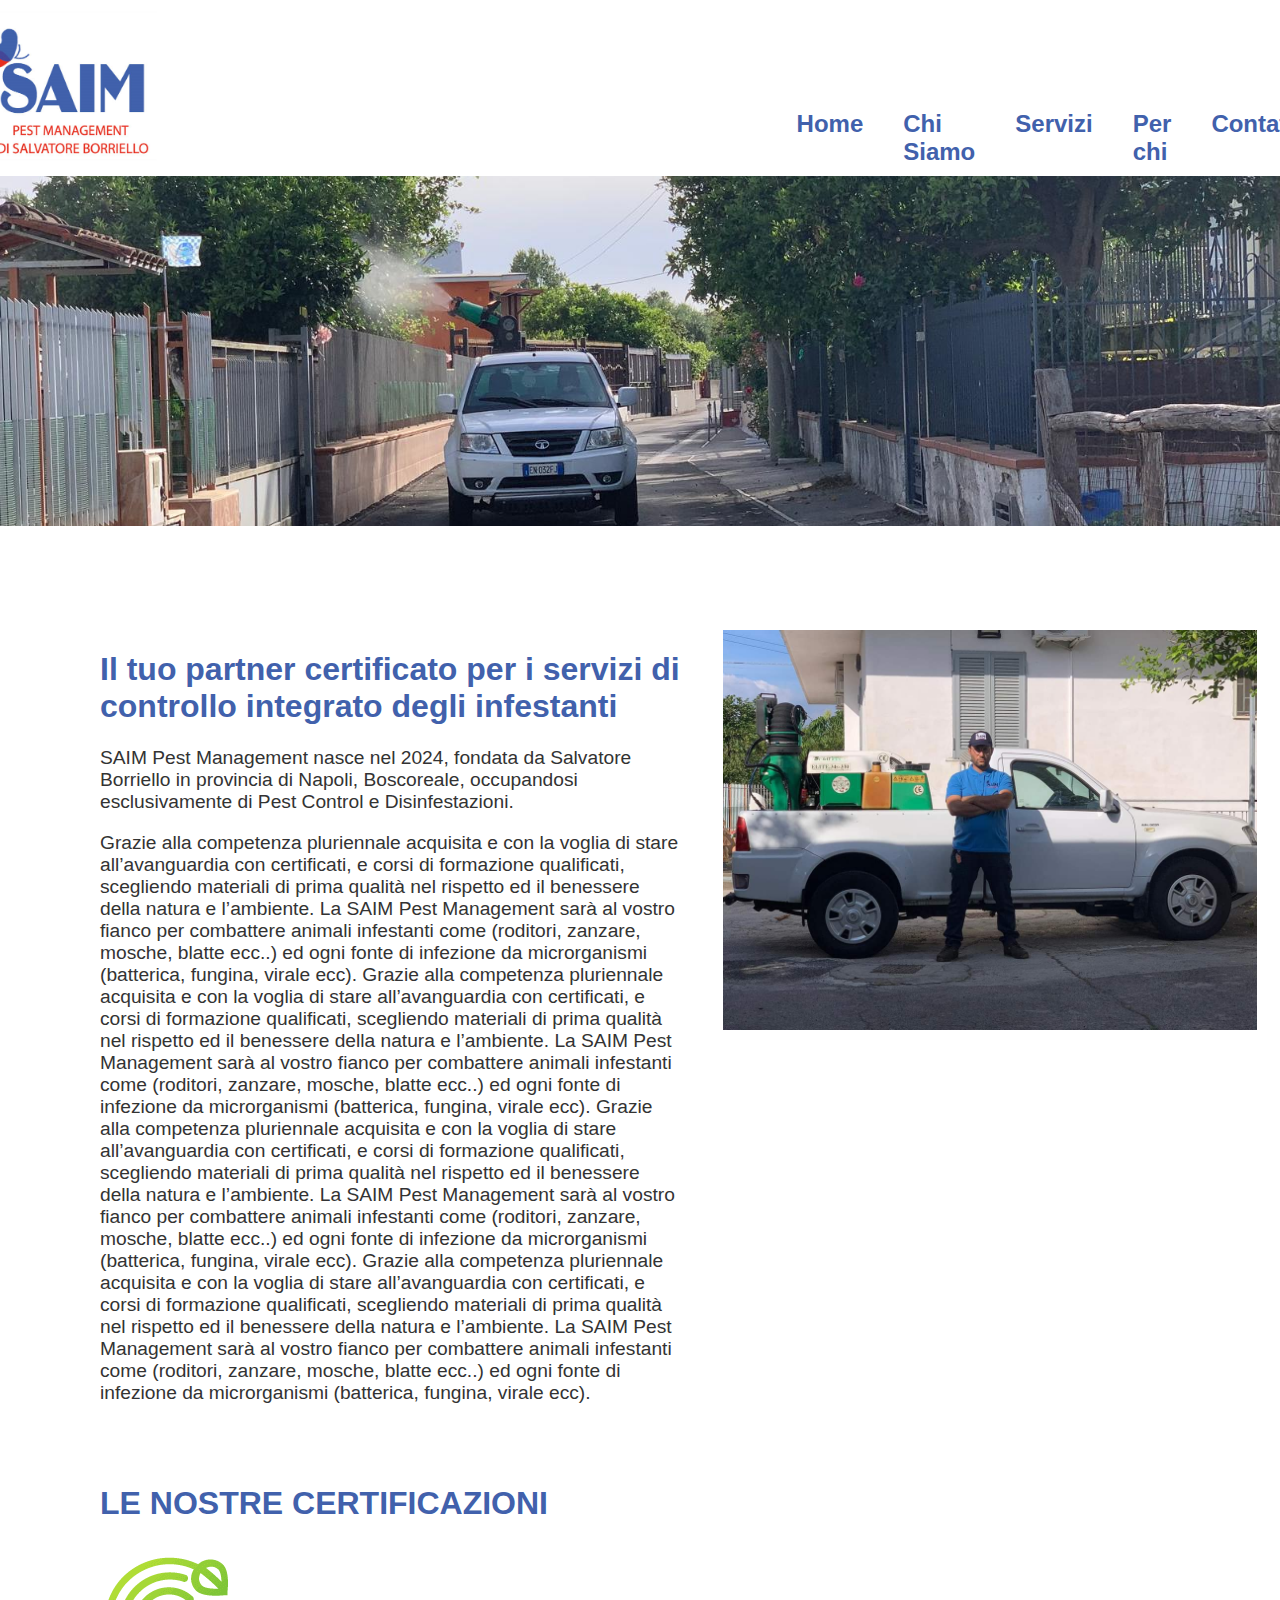
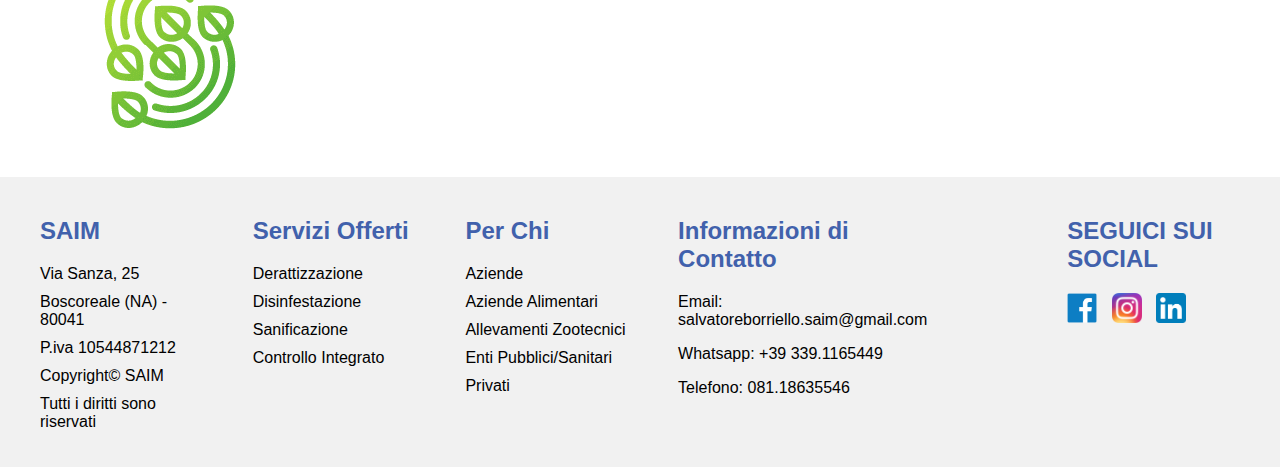
==== about.html @ 1c4facf1 "Add files via upload" ====
<!DOCTYPE html>
<html lang="it">
<head>
    <meta charset="UTF-8">
    <meta name="viewport" content="width=device-width, initial-scale=1.0">
    <title>SAIM Pest Management</title>
    <link rel="stylesheet" href="css/styles2.css">
</head>
<body>
    <header>
        <div class="logo">
            <img src="images/logo_Name.png" alt="Logo Azienda">
        </div>
        <nav>
            <ul>
                <li><a href="index.html">Home</a></li>
                <li><a href="about.html">Chi Siamo</a></li>
                <li class="dropdown">
                  <a href="#">Servizi</a>
                  <ul class="dropdown-content">
                    <li><a href="derattizzazione.html">Derattizzazione</a></li>
                    <li><a href="disinfestazione.html">Disinfestazione</a></li>
                    <li><a href="sanificazione.html">Sanificazione</a></li>
                    <li><a href="monitoraggio.html">Monitoraggio</a></li>
                 </ul>
           </li>
                <li><a href="whom.html">Per chi</a></li>
                <li><a href="contact.html">Contatti</a></li>
            </ul>
        </nav>
    </header>
    <main>

      <img src="images/disinfestazione_camion.jpg" class="full-width-image">

      <div class="spacer100"></div>

      <section class="content-container">
      <div class="description">
          <h1>Il tuo partner certificato per i servizi di controllo integrato degli infestanti</h1>
          <p>
              SAIM Pest Management nasce nel 2024, fondata da Salvatore Borriello in provincia di Napoli, Boscoreale, occupandosi esclusivamente di Pest Control e Disinfestazioni.
          </p>
          <p>
              Grazie alla competenza pluriennale acquisita e con la voglia di stare all’avanguardia con certificati, e corsi di formazione qualificati, scegliendo materiali di prima qualità
              nel rispetto ed il benessere della natura e l’ambiente.
              La SAIM Pest Management sarà al vostro fianco per combattere animali infestanti come (roditori, zanzare, mosche, blatte ecc..) ed ogni fonte di infezione da microrganismi (batterica, fungina, virale ecc).
              Grazie alla competenza pluriennale acquisita e con la voglia di stare all’avanguardia con certificati, e corsi di formazione qualificati, scegliendo materiali di prima qualità
              nel rispetto ed il benessere della natura e l’ambiente.
              La SAIM Pest Management sarà al vostro fianco per combattere animali infestanti come (roditori, zanzare, mosche, blatte ecc..) ed ogni fonte di infezione da microrganismi (batterica, fungina, virale ecc).
              Grazie alla competenza pluriennale acquisita e con la voglia di stare all’avanguardia con certificati, e corsi di formazione qualificati, scegliendo materiali di prima qualità
              nel rispetto ed il benessere della natura e l’ambiente.
              La SAIM Pest Management sarà al vostro fianco per combattere animali infestanti come (roditori, zanzare, mosche, blatte ecc..) ed ogni fonte di infezione da microrganismi (batterica, fungina, virale ecc).
              Grazie alla competenza pluriennale acquisita e con la voglia di stare all’avanguardia con certificati, e corsi di formazione qualificati, scegliendo materiali di prima qualità
              nel rispetto ed il benessere della natura e l’ambiente.
              La SAIM Pest Management sarà al vostro fianco per combattere animali infestanti come (roditori, zanzare, mosche, blatte ecc..) ed ogni fonte di infezione da microrganismi (batterica, fungina, virale ecc).
          </p>
      </div>
      <div class="image-content">
          <img src="images/furgone.jpg" alt="Attività">
      </div>
        </section>

        <section class="content-container">
          <div class="description">
              <h1>LE NOSTRE CERTIFICAZIONI</h1>
          </div>
        </section>

          <div class="certificate-image">
              <img src="images/sinergitech.png" alt="Certificati">
          </div>

<div class="spacer30"></div>
    </main>

    <footer>

        <div class="footer-name">
          <h2> SAIM </h2>
          <ul>
              <li>Via Sanza, 25</li>
              <li>Boscoreale (NA) - 80041 </li>
              <li>P.iva 10544871212 </li>
              <li>Copyright&copy; SAIM </li>
              <li>Tutti i diritti sono riservati </li>
          </ul>
        </div>
        <div class="footer-services">
            <h2>Servizi Offerti</h2>
            <ul>
                <li>Derattizzazione</li>
                <li>Disinfestazione</li>
                <li>Sanificazione</li>
                <li>Controllo Integrato</li>
            </ul>
        </div>

        <div class="footer-services">
            <h2>Per Chi</h2>
            <ul>
                <li>Aziende</li>
                <li>Aziende Alimentari</li>
                <li>Allevamenti Zootecnici</li>
                <li>Enti Pubblici/Sanitari</li>
                <li>Privati</li>
            </ul>
        </div>

        <div class="footer-info">
            <h2>Informazioni di Contatto</h2>
            <p>Email: salvatoreborriello.saim@gmail.com</p>
            <p>Whatsapp: +39 339.1165449</p>
            <p>Telefono: 081.18635546</p>
        </div>

        <div class="footer-social">
          <h2>SEGUICI SUI SOCIAL</h2>
            <a href="https://www.facebook.com/profile.php?id=61560507741361">
              <img src="images/facebook.jpg" alt="Facebook">
          </a>
          <a href="https://www.instagram.com/">
              <img src="images/instagram.jpg" alt="Instagram">
          </a>
          <a href="https://www.linkedin.com/company/saim-pest-management/">
              <img src="images/linkedin.jpg" alt="LinkedIn">
          </a>
        </div>

    </footer>
    <script src="js/scripts.js"></script>
</body>
</html>
---- css/styles2.css ----
body {
    font-family: Arial, sans-serif;
    margin: 0;
    padding: 0;
    box-sizing: border-box;
}

header {
    display: flex;
    justify-content: center;
    align-items: center;
    background-color: #ffffff; /* Cambiato il colore di sfondo a bianco */
    padding: 10px 0;
}

.logo {
    margin-right: 200px;
    margin-left: 60px;
}

nav {
    margin-left: 200px;
    margin-top: 100px;
    margin-right: 50px;
}

.logo img {
    height: 150px;
    margin-right: 200px;
}


nav ul {
    list-style: none;
    display: flex;
    margin: 0;
    padding: 0;
}

nav ul li {
  position: relative;
    margin-left: 40px;
}

nav ul li a {
    color: #4161ac; /* Cambiato il colore delle scritte */
    text-decoration: none;
    font-weight: bold;
    font-size: 1.5em;
}

.dropdown-content {
    display: none;
    position: absolute;
    background-color: white;
    box-shadow: 0 8px 16px rgba(0, 0, 0, 0.2);
    z-index: 1;
    left: 0;
    top: 100%;
    padding: 0;
    margin: 0;
    list-style: none;
}

.dropdown-content li {
    margin: 0;
}

.dropdown-content li a {
    color: #4161ac;
    padding: 10px 20px;
    text-decoration: none;
    display: block;
    white-space: nowrap;
}

.dropdown-content li a:hover {
    background-color: #4161ac;
    color: white;
}

.dropdown:hover .dropdown-content {
    display: block;
}

main {
    padding: 0;
    margin-top: auto;
}

.description {
    text-align: center;
    margin-bottom: 40px;
}

.description h1 {
    color: #4161ac;
    font-size: 2em;
}

.description p {
    font-size: 1.2em;
    color: #333;
}

.description img {
    max-width: 100%;
    height: auto;
    border-radius: 10px;
    margin-top: 20px;
}


.content-container {
    display: flex;
    align-items: flex-start; /* Allinea gli elementi sulla parte superiore */
    justify-content: space-between; /* Spazio tra gli elementi */
}

.certificate-image {
    text-align: left; /* Allinea l'immagine a destra */
    margin-top: -60px; /* Sposta l'immagine verso l'alto */
    margin-left: 70px; /* Aumenta il margine destro per distanziare dal testo */
}

.certificate-image img {
    max-width: 100%;
    height: auto;
    border-radius: 10px;
    margin-top: 20px;
}
.description {
    flex: 1; /* Permette al testo di occupare lo spazio disponibile */
    margin-right: 20px; /* Aggiunge uno spazio tra il testo e l'immagine */
    margin-left: 100px;
    text-align: left; /* Allinea il testo a sinistra */
}

.description h1 {
    color: #4161ac;
    font-size: 2em;
}

.description p {
    font-size: 1.2em;
    color: #333;
}

.description img {
    max-width: 100%;
    height: auto;
    border-radius: 10px;
    margin-top: 20px;
}

.full-width-image {
    width: 100%;
    height: auto;
    max-height: 350px; /* Specifica l'altezza massima desiderata */
    object-fit: cover; /* Assicura che l'immagine si adatti bene all'elemento */
    margin: 0;
    padding: 0;
}

.image-content {
    flex: 1; /* Permette all'immagine di occupare lo spazio disponibile */
    height: 400px; /* Imposta un'altezza fissa per il contenitore */
    width: 100px;
    display: flex;
    align-items: center;
    justify-content: center;
}

.image-content img {
    max-width: 100%;
    max-height: 100%;
    object-fit: contain; /* Assicura che l'immagine riempia completamente il contenitore senza tagliarlo */
}

.spacer100 {
	width:100%;
	height:100px;
}

.spacer70 {
	width:70%;
	height:70px;
}

.spacer30 {
	width:30%;
	height:30px;
}

.spacer50 {
	width:50%;
	height:50px;
}


.squares-section {
    display: flex;
    justify-content: center; /* Centra i quadrati orizzontalmente */
    align-items: center; /* Centra i quadrati verticalmente */
    margin: 20px 0; /* Spazio sopra e sotto la sezione */
}

.square {
    width: 350px; /* Aumenta la larghezza del quadrato */
    height: 350px; /* Aumenta l'altezza del quadrato */
    background-color: rgba(65, 97, 172, 1); /* Colore #293966 più scuro con trasparenza */
    margin: 0 50px; /* Spazio tra i quadrati */
    display: flex;
    flex-direction: column; /* Disporre i contenuti in colonna */
    justify-content: center; /* Centrare i contenuti verticalmente */
    align-items: center; /* Centrare i contenuti orizzontalmente */
    text-align: center;
    padding: 10px;
    border-radius: 10px; /* Arrotondamento degli angoli */
}

.square img {
    width: 70px; /* Larghezza dell'icona */
    height: 70px; /* Altezza dell'icona */
    margin-bottom: 30px;
}

.square h3 {
    color: #ffffff; /* Colore del testo */
    font-size: 1.8em;
    margin: 10px 0 10px 0; /* Spazio sopra e sotto il titolo */
}

.square p {
    color: #ffffff; /* Colore del testo */
    font-size: 1.2em;
    margin: 5;
}

.services-title {
    text-align: center;
    margin-bottom: 5px; /* Spazio tra il titolo e la galleria */
    padding: 0;
}

.services-title h2 {
    color: #4161ac;
    font-size: 2em;
    font-weight: bold;
    margin: 0;
}

.guarantees-title {
    text-align: center;
    margin-bottom: 5px; /* Spazio tra il titolo e la galleria */
    padding: 0;
}

.guarantees-title h2 {
    color: #4161ac;
    font-size: 2em;
    font-weight: bold;
    margin: 0;
}

.gallery-row {
    display: flex;
    flex-wrap: wrap; /* Per consentire il wrapping delle immagini */
    justify-content: flex-start; /* Allinea le immagini a sinistra */
    margin-bottom: 1em;
}

.gallery-item {
    width: calc(25% - 10px); /* Larghezza per contenere esattamente 4 immagini con margine tra loro */
    margin-right: 10px; /* Aggiunto margine destro tra le immagini */
    margin-bottom: 10px; /* Aggiunto margine inferiore tra le righe */
    position: relative;
    overflow: hidden;
}

.gallery-item:last-child {
    margin-right: 0; /* Rimuove il margine destro per l'ultimo elemento */
}

.gallery-item img {
    width: 100%; /* Larghezza del 100% dell'elemento genitore */
    height: 100%; /* Altezza del 100% dell'elemento genitore */
    object-fit: cover; /* Riempi l'elemento mantenendo le proporzioni e tagliando l'eccesso */
}


.gallery-item p {
    position: absolute;
    bottom: 0;
    left: 0;
    width: 100%;
    background-color: rgba(0, 51, 102, 0.8); /* Blu scuro con opacità */
    color: white;
    margin: 0;
    padding: 5px 0; /* Aggiunto padding per migliorare leggibilità */
    text-align: center;
    font-weight: bold;
}

.gallery {
    padding: 2em;
    text-align: center;
}

.expert-section {
    background-color: #4161ac;
    padding: 20px;
    display: flex;
    justify-content: center;
    align-items: center;
    text-align: center;
}

.expert-content {
    display: flex;
    justify-content: space-between;
    align-items: center;
    width: 80%;
    color: white;
}

.expert-content h2 {
    font-size: 1.8em;
    margin: 0;
    flex: 1;
}

.contact-button {
    background-color: white;
    color: #4161ac;
    padding: 10px 20px;
    text-decoration: none;
    font-size: 1.2em;
    border-radius: 5px;
    margin-left: 20px;
}

.contact-button:hover {
    background-color: #333;
    color: white;
}

.contact-section {
    display: flex;
    flex-direction: column;
    justify-content: center;
    align-items: center;
    height: 50vh; /* Altezza della sezione */
    text-align: center;
    background-color: #f1f1f1; /* Colore di sfondo */
    padding: 0 20px; /* Aggiunta di padding orizzontale */
}

.contact-section h1 {
    font-size: 2.5em;
    color: #4161ac;
    margin: 0 0 20px 0;
    width: 80%; /* Riduci la larghezza del titolo */
}

.contact-section p {
    font-size: 1.2em;
    color: #333;
    margin: 0;
    width: 80%; /* Riduci la larghezza del paragrafo */
}

.contact-details-section {
    display: flex;
    justify-content: center;
    align-items: center;
    padding: 40px 20px; /* Aggiungi spaziatura per separare le sezioni */
    background-color: #ffffff; /* Colore di sfondo */
}

.contact-details {
    display: flex;
    justify-content: center;
    align-items: flex-start;
    width: 80%;
    margin-top: 20px;
}

.left-section, .right-section {
    display: flex;
    flex-direction: column;
    align-items: flex-start;
    text-align: left;
    padding: 0 20px;
}

.left-section {
    margin-top: -40px; /* Sposta la sezione sinistra più in alto */
}

.left-section img {
    width: 150px; /* Larghezza dell'immagine aumentata */
    height: auto; /* Altezza dell'immagine */
    margin-bottom: 10px; /* Spazio sotto l'immagine */
}

.divider {
    height: 400px; /* Altezza della linea */
    border-left: 2px solid #4161ac;
    margin: 0 40px; /* Spazio intorno alla linea aumentato */
}

.left-section p, .right-section p {
    margin: 10px 0; /* Spazio tra i paragrafi aumentato */
    font-size: 1.2em; /* Dimensione del testo aumentata */
}

.right-section {
    margin-top: 100px; /* Aumenta lo spazio tra il logo e il testo a destra */
}

.left-section p:first-of-type {
    font-weight: bold; /* Grassetto per il nome */
}

.clients-section {
    background-color: #4161ac;
    border-radius: 10px;
    text-align: center;
    margin: 40px auto; /* Centra la sezione */
    width: 95%; /* Imposta la larghezza al 80% del contenitore */
}

.clients-section h2 {
    color: #ffffff;
    font-size: 2em;
    margin-bottom: 20px;
}

.clients-container {
    display: flex;
    flex-wrap: wrap;
    justify-content: center;
}

.client-item {
    width: calc(33.33% - 20px); /* Larghezza per 3 elementi per riga */
    margin: 10px;
    text-align: center;
    color: #ffffff;
}

.client-item img {
    width: 70px; /* Larghezza dell'icona */
    height: 70px; /* Altezza dell'icona */
    margin-bottom: 10px;
}

.client-item p {
    font-size: 1.2em;
    margin: 0;
}

.client-item a {
    text-decoration: none; /* Rimuove la sottolineatura dai link */
    color: inherit; /* Mantiene il colore del testo */
}

.client-item:nth-child(4),
.client-item:nth-child(5) {
    width: calc(50% - 20px); /* Larghezza per 2 elementi per riga */
}

.clientspage-section-left {
    background-color: #4161ac;
    text-align: center;
    width: 70%; /* Imposta la larghezza al 75% del contenitore */
    border-top-right-radius: 20px; /* Arrotondamento bordo in alto a destra */
    border-bottom-right-radius: 20px; /* Arrotondamento bordo in basso a destra */
    overflow: hidden;
    padding: 20px; /* Aggiungi padding per dare spazio interno */
}

.clientspage-section-left h2 {
    color: #ffffff;
    font-size: 2em;
    margin-bottom: 20px;
}

.clientspage-container-left {
    display: flex;
    flex-wrap: wrap;
    justify-content: center;
}

.clientpage-item-left {
    display: flex;
    justify-content: center; /* Centra il contenitore orizzontalmente */
    align-items: center;
    flex-wrap: wrap; /* Per gestire il wrapping su schermi più piccoli */
    width: 100%;
}

.clientpage-text-left {
    flex: 1;
    max-width: 600px; /* Imposta una larghezza massima per il contenitore del testo */
    color: #ffffff; /* Imposta il colore del testo a bianco */
    text-align: left; /* Mantieni il testo allineato a sinistra */
    padding: 10px; /* Aggiungi padding per dare spazio interno */
}

.clientpage-image-left {
    flex-shrink: 0; /* Impedisce che l'immagine si restringa */
    margin-left: 50px; /* Aggiunge uno spazio tra il testo e l'immagine */
}

.clientpage-image-left img {
    width: 100px; /* Imposta una larghezza per l'immagine */
    height: auto; /* Mantiene le proporzioni dell'immagine */
}

.clientspage-section-right {
    background-color: #4161ac;
    text-align: center;
    width: 70%; /* Imposta la larghezza al 75% del contenitore */
    border-top-left-radius: 20px; /* Arrotondamento bordo in alto a destra */
    border-bottom-left-radius: 20px; /* Arrotondamento bordo in basso a destra */
    overflow: hidden;
    padding: 20px; /* Aggiungi padding per dare spazio interno */
     margin-left: auto; /* Allinea il contenitore a destra */
}

.clientspage-section-right h2 {
    color: #ffffff;
    font-size: 2em;
    margin-bottom: 20px;
}

.clientspage-container-right {
    display: flex;
    flex-wrap: wrap;
     justify-content: flex-end;
}

.clientpage-item-right {
    display: flex;
    flex-direction: row-reverse; /* Inverti l'ordine degli elementi */
    justify-content: flex-start; /* Assicura che il testo rimanga a sinistra */
    align-items: center;
    flex-wrap: wrap; /* Per gestire il wrapping su schermi più piccoli */
    width: 100%;
}

.clientpage-text-right {
    flex: 1;
    max-width: 600px; /* Imposta una larghezza massima per il contenitore del testo */
    color: #ffffff; /* Imposta il colore del testo a bianco */
    text-align: left; /* Mantieni il testo allineato a sinistra */
    padding: 10px; /* Aggiungi padding per dare spazio interno */
}

.clientpage-image-right {
    flex-shrink: 0; /* Impedisce che l'immagine si restringa */
}

.clientpage-image-right img {
    width: 100px; /* Imposta una larghezza per l'immagine */
    height: auto; /* Mantiene le proporzioni dell'immagine */
    margin-right: 50px;
}



footer {
    display: flex;
    justify-content: space-between;
    padding: 20px;
    background-color: #f1f1f1;
}

.footer-services, .footer-info, .footer-name{
  width: calc(25% - 20px); /* Imposta la larghezza al 25% del contenitore, sottraendo il padding */
  padding: 0 20px; /* Aggiunge padding solo sui lati */
  text-align: left; /* Allinea il testo al centro */
}

.footer-social {
  width: calc(25% - 20px); /* Imposta la larghezza al 25% del contenitore, sottraendo il padding */
  padding: 0 20px; /* Aggiunge padding solo sui lati */
  text-align: left; /* Allinea il testo al centro */
  margin-left: 100px;
}

.footer-services h2, .footer-info h2, .footer-name h2, .footer-social h2{
    color: #4161ac;
}

.footer-services ul, .footer.info ul, .footer-name ul {
    list-style: none;
    padding: 0;
}

.footer-services ul li, .footer-name ul li {
    margin-bottom: 10px;
}

.footer-social a {
  display: inline-block; /* Rendi le icone in linea */
  margin-right: 10px; /* Aggiungi spazio tra le icone */
  width: 30px; /* Imposta la larghezza dell'icona */
  height: 30px; /* Imposta l'altezza dell'icona */
}

.footer-social a img {
    width: 100%; /* Imposta la larghezza al 100% */
    height: 100%; /* Imposta l'altezza al 100% */
    object-fit: cover; /* Imposta l'immagine per coprire l'area dell'icona */
}
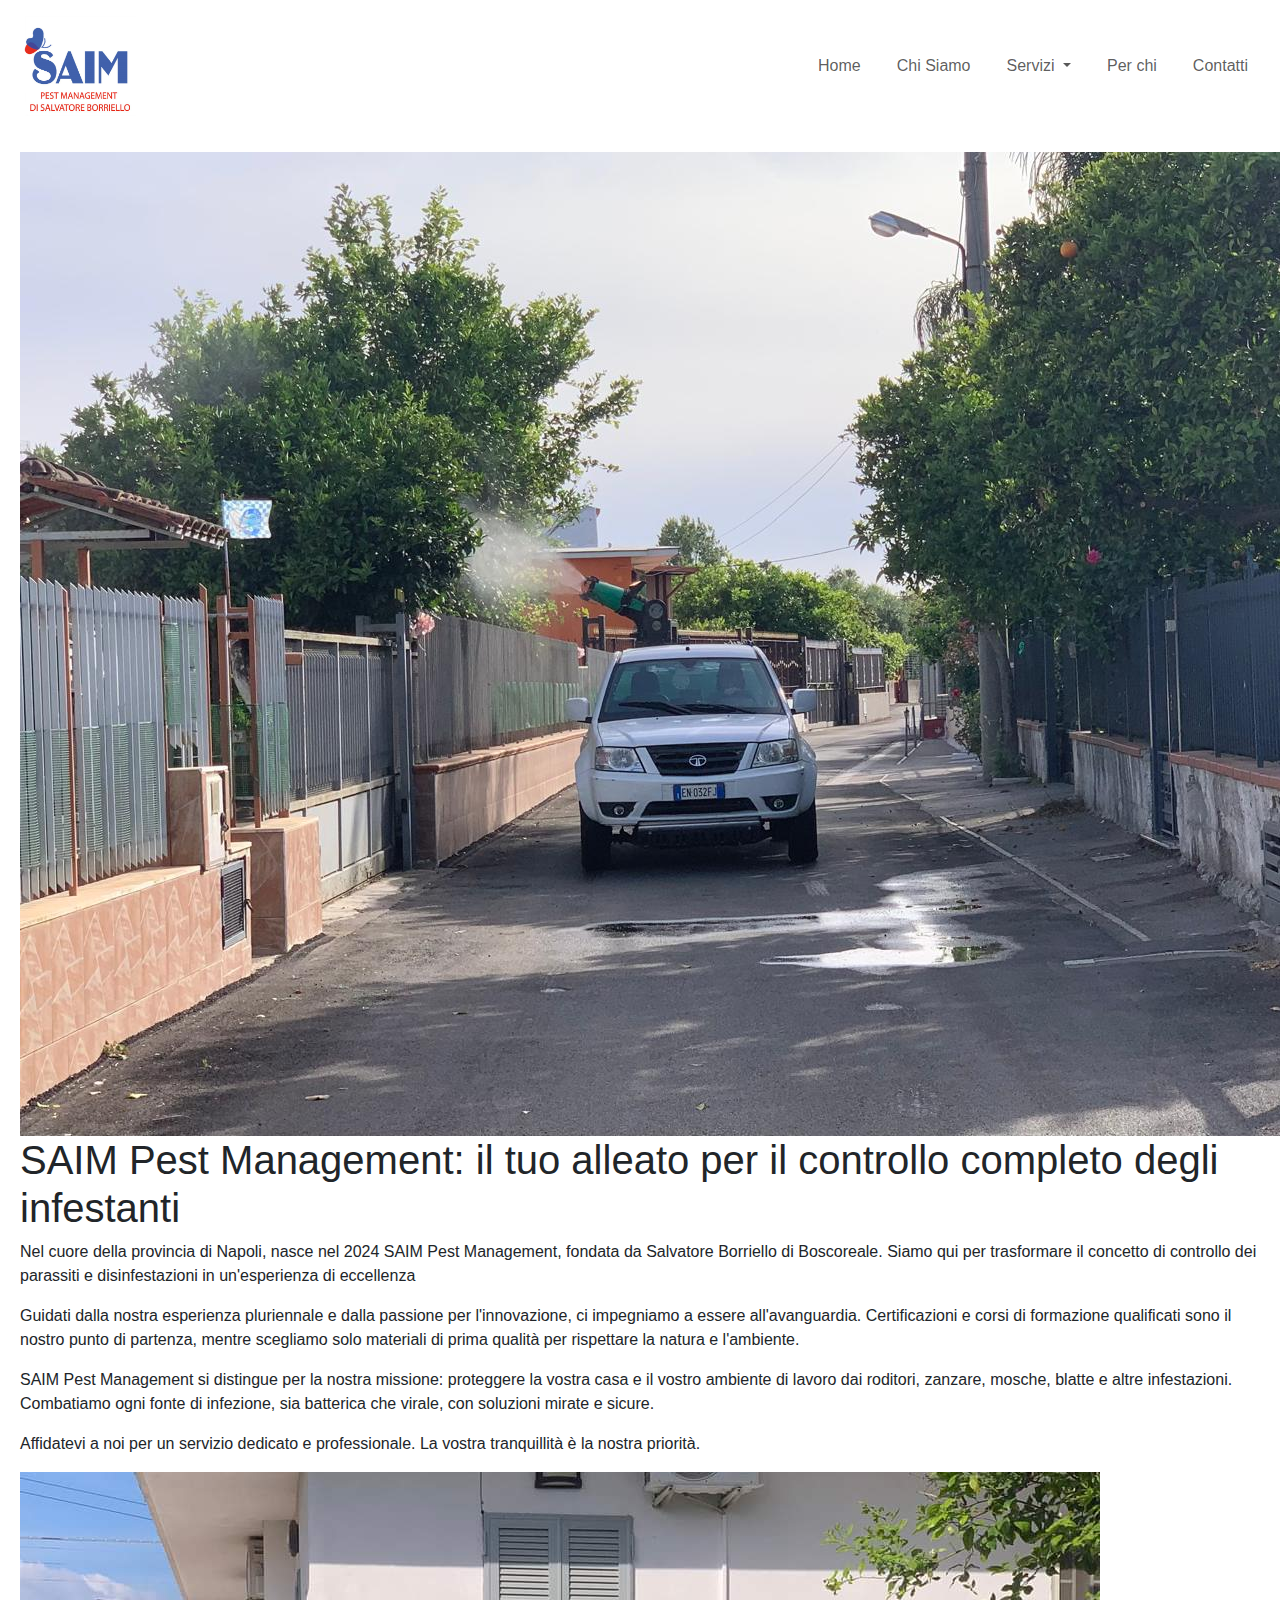
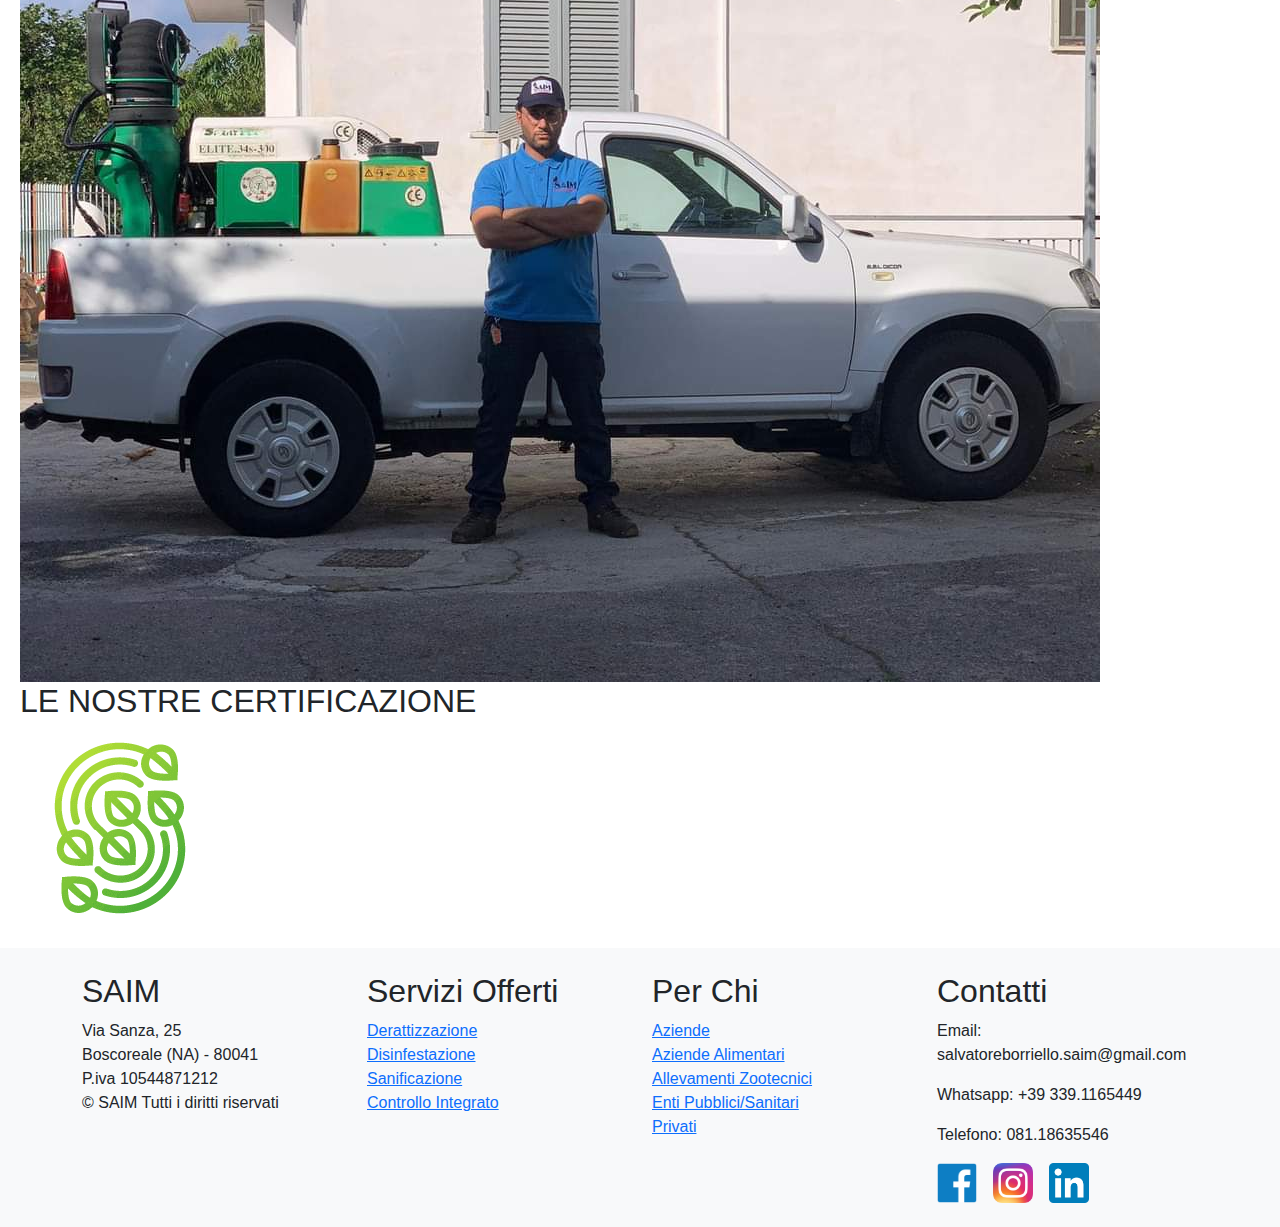
==== commit 81cd6f8c: "Add files via upload" ====
--- a/about.html
+++ b/about.html
@@ -4,130 +4,137 @@
     <meta charset="UTF-8">
     <meta name="viewport" content="width=device-width, initial-scale=1.0">
     <title>SAIM Pest Management</title>
-    <link rel="stylesheet" href="css/styles2.css">
+    <!-- Aggiunta di Bootstrap CSS -->
+    <link href="https://cdn.jsdelivr.net/npm/bootstrap@5.3.0-alpha1/dist/css/bootstrap.min.css" rel="stylesheet">
+    <link rel="stylesheet" href="css/styles.css">
 </head>
 <body>
-    <header>
-        <div class="logo">
-            <img src="images/logo_Name.png" alt="Logo Azienda">
+    <header class="container-fluid bg-white py-3">
+        <div class="container-fluid d-flex justify-content-between align-items-center">
+            <div class="logo">
+                <img src="images/logo_Name.png" alt="Logo Azienda" class="img-fluid" style="height: 100px;">
+            </div>
+            <nav class="navbar navbar-expand-lg navbar-light">
+                <button class="navbar-toggler" type="button" data-bs-toggle="collapse" data-bs-target="#navbarNav" aria-controls="navbarNav" aria-expanded="false" aria-label="Toggle navigation">
+                  <span class="navbar-toggler-icon"></span> <!-- Icona dell'hamburger -->
+                </button>
+                <div class="collapse navbar-collapse" id="navbarNav">
+                  <ul class="navbar-nav">
+                    <li class="nav-item"><a href="index.html" class="nav-link">Home</a></li>
+                    <li class="nav-item"><a href="about.html" class="nav-link">Chi Siamo</a></li>
+                    <li class="nav-item dropdown">
+                      <a class="nav-link dropdown-toggle" href="#" id="navbarDropdown" role="button" data-bs-toggle="dropdown" aria-expanded="false">
+                        Servizi
+                      </a>
+                      <ul class="dropdown-menu" aria-labelledby="navbarDropdown">
+                        <li><a class="dropdown-item" href="derattizzazione.html">Derattizzazione</a></li>
+                        <li><a class="dropdown-item" href="disinfestazione.html">Disinfestazione</a></li>
+                        <li><a class="dropdown-item" href="sanificazione.html">Sanificazione</a></li>
+                        <li><a class="dropdown-item" href="monitoraggio.html">Controllo Integrato</a></li>
+                      </ul>
+                    </li>
+                    <li class="nav-item"><a href="whom.html" class="nav-link">Per chi</a></li>
+                    <li class="nav-item"><a href="contact.html" class="nav-link">Contatti</a></li>
+                  </ul>
+                </div>
+            </nav>
         </div>
-        <nav>
-            <ul>
-                <li><a href="index.html">Home</a></li>
-                <li><a href="about.html">Chi Siamo</a></li>
-                <li class="dropdown">
-                  <a href="#">Servizi</a>
-                  <ul class="dropdown-content">
-                    <li><a href="derattizzazione.html">Derattizzazione</a></li>
-                    <li><a href="disinfestazione.html">Disinfestazione</a></li>
-                    <li><a href="sanificazione.html">Sanificazione</a></li>
-                    <li><a href="monitoraggio.html">Monitoraggio</a></li>
-                 </ul>
-           </li>
-                <li><a href="whom.html">Per chi</a></li>
-                <li><a href="contact.html">Contatti</a></li>
-            </ul>
-        </nav>
     </header>
+
     <main>
+        <div class="row">
+            <div class="col-12">
+                <img src="images/disinfestazione_camion.jpg" class="full-width-image" alt="Disinfestazione camion">
+            </div>
+        </div>
 
-      <img src="images/disinfestazione_camion.jpg" class="full-width-image">
+        <div class="spacer100"></div>
 
-      <div class="spacer100"></div>
+        <div class="about-container">
+            <div class="about-description">
+              <h1>SAIM Pest Management: il tuo alleato per il controllo completo degli infestanti</h1>
+              <p>
+                Nel cuore della provincia di Napoli, nasce nel 2024 SAIM Pest Management, fondata da Salvatore Borriello di Boscoreale.
+                Siamo qui per trasformare il concetto di controllo dei parassiti e disinfestazioni in un'esperienza di eccellenza
+              </p>
+              <p>
+              Guidati dalla nostra esperienza pluriennale e dalla passione per l'innovazione, ci impegniamo a essere all'avanguardia.
+              Certificazioni e corsi di formazione qualificati sono il nostro punto di partenza, mentre scegliamo solo materiali di prima qualità per rispettare la natura e l'ambiente.
+              </p>
+              <p>
+                SAIM Pest Management si distingue per la nostra missione: proteggere la vostra casa e il vostro ambiente di lavoro dai roditori, zanzare, mosche, blatte e altre infestazioni.
+                Combatiamo ogni fonte di infezione, sia batterica che virale, con soluzioni mirate e sicure.
+              </p>
+              <p>
+                Affidatevi a noi per un servizio dedicato e professionale. La vostra tranquillità è la nostra priorità.
+              </p>
+            </div>
 
-      <section class="content-container">
-      <div class="description">
-          <h1>Il tuo partner certificato per i servizi di controllo integrato degli infestanti</h1>
-          <p>
-              SAIM Pest Management nasce nel 2024, fondata da Salvatore Borriello in provincia di Napoli, Boscoreale, occupandosi esclusivamente di Pest Control e Disinfestazioni.
-          </p>
-          <p>
-              Grazie alla competenza pluriennale acquisita e con la voglia di stare all’avanguardia con certificati, e corsi di formazione qualificati, scegliendo materiali di prima qualità
-              nel rispetto ed il benessere della natura e l’ambiente.
-              La SAIM Pest Management sarà al vostro fianco per combattere animali infestanti come (roditori, zanzare, mosche, blatte ecc..) ed ogni fonte di infezione da microrganismi (batterica, fungina, virale ecc).
-              Grazie alla competenza pluriennale acquisita e con la voglia di stare all’avanguardia con certificati, e corsi di formazione qualificati, scegliendo materiali di prima qualità
-              nel rispetto ed il benessere della natura e l’ambiente.
-              La SAIM Pest Management sarà al vostro fianco per combattere animali infestanti come (roditori, zanzare, mosche, blatte ecc..) ed ogni fonte di infezione da microrganismi (batterica, fungina, virale ecc).
-              Grazie alla competenza pluriennale acquisita e con la voglia di stare all’avanguardia con certificati, e corsi di formazione qualificati, scegliendo materiali di prima qualità
-              nel rispetto ed il benessere della natura e l’ambiente.
-              La SAIM Pest Management sarà al vostro fianco per combattere animali infestanti come (roditori, zanzare, mosche, blatte ecc..) ed ogni fonte di infezione da microrganismi (batterica, fungina, virale ecc).
-              Grazie alla competenza pluriennale acquisita e con la voglia di stare all’avanguardia con certificati, e corsi di formazione qualificati, scegliendo materiali di prima qualità
-              nel rispetto ed il benessere della natura e l’ambiente.
-              La SAIM Pest Management sarà al vostro fianco per combattere animali infestanti come (roditori, zanzare, mosche, blatte ecc..) ed ogni fonte di infezione da microrganismi (batterica, fungina, virale ecc).
-          </p>
+            <div class="image-about">
+                <img src="images/furgone.jpg" alt="Attività">
+            </div>
+              </section>
+        </div>
+
+        <div class="certifications-section">
+          <div class="certifications-description">
+            <h2>LE NOSTRE CERTIFICAZIONE</h2>
+          </div>
+          <div class="certifications-image">
+            <img src="images/sinergitech.png" alt="Le nostre certificazioni" class="img-fluid">
+          </div>
       </div>
-      <div class="image-content">
-          <img src="images/furgone.jpg" alt="Attività">
-      </div>
-        </section>
 
-        <section class="content-container">
-          <div class="description">
-              <h1>LE NOSTRE CERTIFICAZIONI</h1>
-          </div>
-        </section>
-
-          <div class="certificate-image">
-              <img src="images/sinergitech.png" alt="Certificati">
-          </div>
-
-<div class="spacer30"></div>
     </main>
 
-    <footer>
+    <footer class="bg-light py-4">
+        <div class="container">
+            <div class="row">
+                <div class="col-md-3">
+                    <h2>SAIM</h2>
+                    <ul class="list-unstyled">
+                        <li>Via Sanza, 25</li>
+                        <li>Boscoreale (NA) - 80041</li>
+                        <li>P.iva 10544871212</li>
+                        <li>&copy; SAIM Tutti i diritti riservati</li>
+                    </ul>
+                </div>
+                <div class="col-md-3">
+                    <h2>Servizi Offerti</h2>
+                    <ul class="list-unstyled">
+                        <li><a href="derattizzazione.html">Derattizzazione</a></li>
+                        <li><a href="disinfestazione.html">Disinfestazione</a></li>
+                        <li><a href="sanificazione.html">Sanificazione</a></li>
+                        <li><a href="monitoraggio.html">Controllo Integrato</a></li>
+                    </ul>
+                </div>
+                <div class="col-md-3">
+                    <h2>Per Chi</h2>
+                    <ul class="list-unstyled">
+                        <li><a href="whom.html">Aziende</a></li>
+                        <li><a href="whom.html">Aziende Alimentari</a></li>
+                        <li><a href="whom.html">Allevamenti Zootecnici</a></li>
+                        <li><a href="whom.html">Enti Pubblici/Sanitari</a></li>
+                        <li><a href="whom.html">Privati</a></li>
+                    </ul>
+                </div>
+                <div class="col-md-3">
+                    <h2>Contatti</h2>
+                    <p>Email: salvatoreborriello.saim@gmail.com</p>
+                    <p>Whatsapp: +39 339.1165449</p>
+                    <p>Telefono: 081.18635546</p>
+                    <div class="d-flex">
+                        <a href="https://www.facebook.com/" class="me-3"><img src="images/facebook.jpg" alt="Facebook" class="img-fluid" style="width: 40px;"></a>
+                        <a href="https://www.instagram.com/" class="me-3"><img src="images/instagram.jpg" alt="Instagram" class="img-fluid" style="width: 40px;"></a>
+                        <a href="https://www.linkedin.com/" class="me-3"><img src="images/linkedin.jpg" alt="LinkedIn" class="img-fluid" style="width: 40px;"></a>
+                    </div>
+                </div>
+            </div>
+        </div>
+    </footer>
 
-        <div class="footer-name">
-          <h2> SAIM </h2>
-          <ul>
-              <li>Via Sanza, 25</li>
-              <li>Boscoreale (NA) - 80041 </li>
-              <li>P.iva 10544871212 </li>
-              <li>Copyright&copy; SAIM </li>
-              <li>Tutti i diritti sono riservati </li>
-          </ul>
-        </div>
-        <div class="footer-services">
-            <h2>Servizi Offerti</h2>
-            <ul>
-                <li>Derattizzazione</li>
-                <li>Disinfestazione</li>
-                <li>Sanificazione</li>
-                <li>Controllo Integrato</li>
-            </ul>
-        </div>
-
-        <div class="footer-services">
-            <h2>Per Chi</h2>
-            <ul>
-                <li>Aziende</li>
-                <li>Aziende Alimentari</li>
-                <li>Allevamenti Zootecnici</li>
-                <li>Enti Pubblici/Sanitari</li>
-                <li>Privati</li>
-            </ul>
-        </div>
-
-        <div class="footer-info">
-            <h2>Informazioni di Contatto</h2>
-            <p>Email: salvatoreborriello.saim@gmail.com</p>
-            <p>Whatsapp: +39 339.1165449</p>
-            <p>Telefono: 081.18635546</p>
-        </div>
-
-        <div class="footer-social">
-          <h2>SEGUICI SUI SOCIAL</h2>
-            <a href="https://www.facebook.com/profile.php?id=61560507741361">
-              <img src="images/facebook.jpg" alt="Facebook">
-          </a>
-          <a href="https://www.instagram.com/">
-              <img src="images/instagram.jpg" alt="Instagram">
-          </a>
-          <a href="https://www.linkedin.com/company/saim-pest-management/">
-              <img src="images/linkedin.jpg" alt="LinkedIn">
-          </a>
-        </div>
-
-    </footer>
+    <!-- Bootstrap JS -->
+    <script src="https://cdn.jsdelivr.net/npm/bootstrap@5.3.0-alpha1/dist/js/bootstrap.bundle.min.js"></script>
     <script src="js/scripts.js"></script>
 </body>
 </html>
--- a/css/styles.css
+++ b/css/styles.css
@@ -0,0 +1,98 @@
+body {
+    font-family: Arial, sans-serif;
+    margin: 0;
+    padding: 0;
+    box-sizing: border-box;
+}
+
+header {
+    display: flex;
+    justify-content: center;
+    align-items: center;
+    background-color: #4161ac;
+    padding: 10px 20px;
+}
+
+.logo {
+    margin-right: auto;
+}
+
+nav {
+    margin-left: auto;
+}
+
+.logo img {
+    height: 100px;
+    margin-right: 20px;
+}
+
+nav ul {
+    list-style: none;
+    display: flex;
+    margin: 0;
+    padding: 0;
+}
+
+nav ul li {
+    margin-left: 20px;
+}
+
+nav ul li a {
+    color: #fff;
+    text-decoration: none;
+    font-weight: bold;
+}
+
+main {
+    padding: 20px;
+}
+
+.description {
+    text-align: center;
+    margin-bottom: 40px;
+}
+
+.description h1 {
+    color: #4161ac;
+    font-size: 2em;
+}
+
+.description p {
+    font-size: 1.2em;
+    color: #333;
+}
+
+.description img {
+    max-width: 100%;
+    height: auto;
+    border-radius: 10px;
+    margin-top: 20px;
+}
+
+footer {
+    display: flex;
+    justify-content: space-between;
+    padding: 20px;
+    background-color: #f1f1f1;
+}
+
+.footer-services, .footer-info {
+    width: 45%;
+}
+
+.footer-services h2, .footer-info h2 {
+    color: #4161ac;
+}
+
+.footer-services ul {
+    list-style: none;
+    padding: 0;
+}
+
+.footer-services ul li {
+    margin-bottom: 10px;
+}
+
+.footer-info p {
+    margin: 5px 0;
+}
